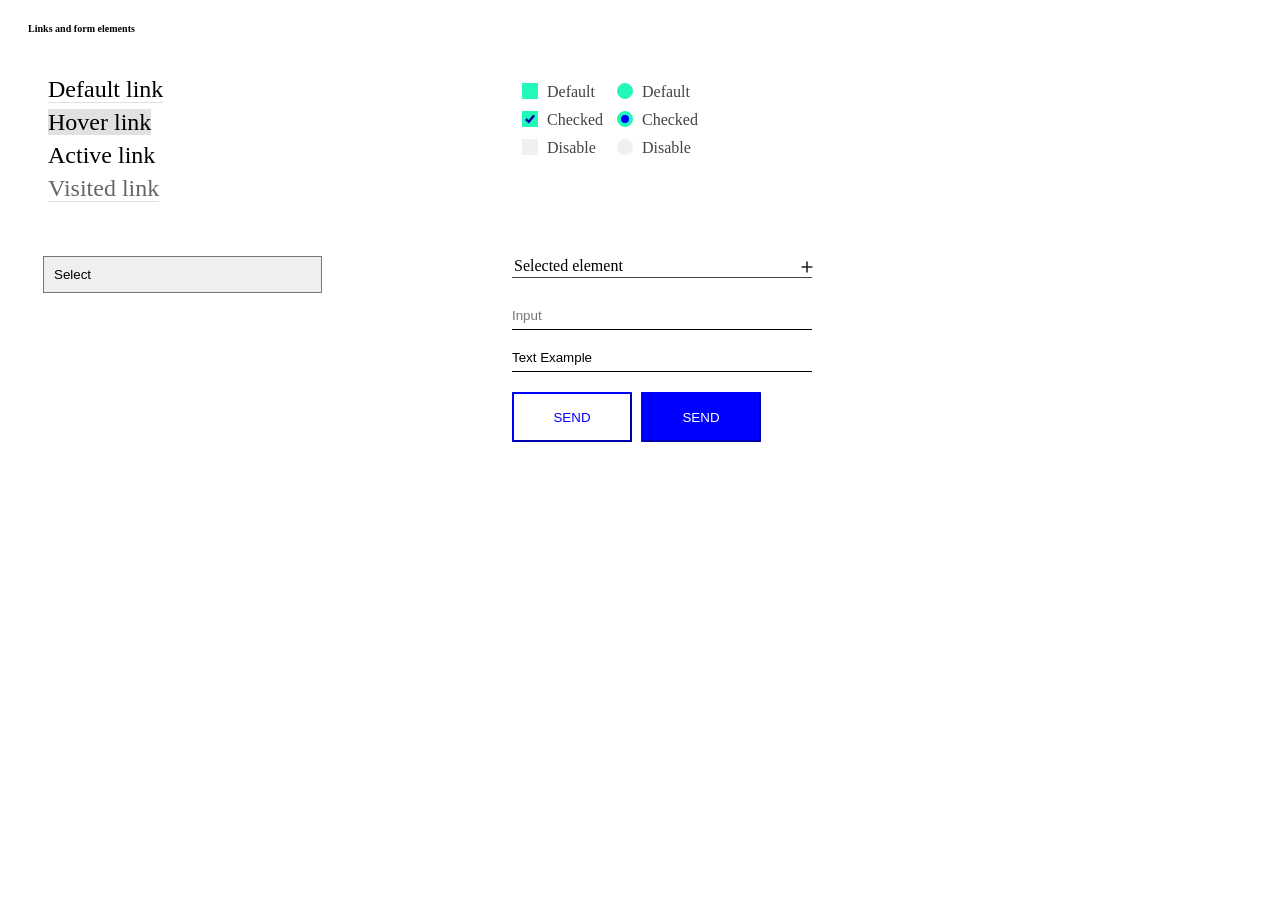
==== index.html @ 4d0e80c5 "first commit" ====
<!DOCTYPE html>


<head>

    <meta charset="UTF-8">
    <link href="./css/style.css" rel="stylesheet">

    <meta name="viewport" content="width=device-width, initial-scale=1.0">

    <link rel="stylesheet" href="./nice select/css/nice-select.css">

    <title>Links and form elements</title>
   

</head>

    <body>
        <main>

    
          <div class="title">
            <h6>Links and form elements</h6>
          </div>

<div class="content"> 
          
 <div class="wrapper">        
      
    <div class="left__colum">
            
        <div class="link-item">
            <ul>
                 <li> <a class="link" href="#"> Default link </a></li>
                 <li> <a class="hover" href="#"> Hover link   </a></li>
                 <li> <a class="active" href="#"> Active link </a></li>
                 <li> <a class="visited" href="#"> Visited link </a></li>
            </ul>
        </div>

    

      <div class="select">
          
            <select   name="select"> 
              <option disabled value="value1">     No Select element   </option>                 
              <option value="value2">              Select       </option>
              <option disabled value="value3">     First item   </option>
              <option  disabled value="value4">     Second item  </option>
              <option  value="value5">               Hover item   </option>
            </select>
          
       </div>

    </div>


         
    <div class="right__colum">

  <div class="checkbox__menu">
        
      <div class="checkOne">

       <form action="#" method="post" enctype="multipart/form-data"> </form>
                      
        <div class="checkbox1">
          <input  type="checkbox" name="Default" 
              id="checkbox1" /> 
          <label  for="checkbox1"> Default </label>
        </div>


        <div class="checkbox2">
          <input checked   type="checkbox" name="Checked" 
              id="checkbox2" /> 
          <label  for="checkbox2"> Checked </label>
        </div>
                

         <div class="checkbox3">
            <input disabled  type="checkbox" name="Disable" 
              id="checkbox3" />    
            <label  for="checkbox3"> Disable</label>
         </div>

      </div> 

    <div class="checkTwo">

          <div class="radio1">
              <input  type="radio" name="radio" 
                id="Default2" /> 
              <label  for="Default2"> Default </label>
          </div>


        <div class="radio2">
           <input checked   type="radio" name="radio" 
             id="Checked2" />  
          <label  for="Checked2"> Checked </label>
        </div>


        <div class="radio3">
          <input disabled type="radio" name="Disable2"  
             id="Disable2"/>
          <label for="Disable3">Disable</label> 
        </div>
    </div>   
            
  </div>

    <div class="input__menu">

         <div>
            <div class="select__plus">
            <section class="select2">
            <option>Selected element</option>
            </section>
          </div>
          </div>
                  

       <div class="TextGrey">
         <input placeholder="Input" class="textinput" type="text"  />    
       </div>

        <div class="textBlack">
           <input class="textinput" type="text" name="Text Example" value="Text Example" />
        </div>


    
        
      </div>

      <div class="button__block">

        <div class="button__blue">
        <form action="#">
            <button class="button">  Send </button>
          </form>
        </div>

        <div class="button__white">
          <form action="#">
              <button class="button2">  Send </button>
            </form>
          </div>

  </div> 
  
  
 </div>
       
</div> 

    <script src="./nice select/js/jquery.js"></script> 
    <script src="./nice select/js/jquery.nice-select.js"></script>
    <script src="./script/script.js"></script>

        </main>
    </body>

 </html>
---- css/style.css ----
@font-face {
    font-family: 'Marvel';
    src: url('Marvel-Regular.eot');
    src: local('Marvel'), local('Marvel-Regular'),
        url('../Fonts/Marvel-Regular.eot?#iefix') format('embedded-opentype'),
        url('../Fonts/Marvel-Regular.woff2') format('woff2'),
        url('../Fonts/Marvel-Regular.woff') format('woff'),
        url('../Fonts/Marvel-Regular.ttf') format('truetype');
    font-weight: normal;
    font-style: normal;
}

@font-face {
    font-family: 'Marvel';
    src: url('Marvel-Italic.eot');
    src: local('Marvel Italic'), local('Marvel-Italic'),
        url('../Fonts/Marvel-Italic.eot?#iefix') format('embedded-opentype'),
        url('../Fonts/Marvel-Italic.woff2') format('woff2'),
        url('../Fonts/Marvel-Italic.woff') format('woff'),
        url('../Fonts/Marvel-Italic.ttf') format('truetype');
    font-weight: normal;
    font-style: italic;
}

@font-face {
    font-family: 'Marvel';
    src: url('Marvel-BoldItalic.eot');
    src: local('Marvel Bold Italic'), local('Marvel-BoldItalic'),
        url('../Fonts/Marvel-BoldItalic.eot?#iefix') format('embedded-opentype'),
        url('../Fonts/Marvel-BoldItalic.woff2') format('woff2'),
        url('../Fonts/Marvel-BoldItalic.woff') format('woff'),
        url('../Fonts/Marvel-BoldItalic.ttf') format('truetype');
    font-weight: bold;
    font-style: italic;
}

@font-face {
    font-family: 'Marvel';
    src: url('Marvel-Bold.eot');
    src: local('Marvel Bold'), local('Marvel-Bold'),
        url('../Fonts/Marvel-Bold.eot?#iefix') format('embedded-opentype'),
        url('../Fonts/Marvel-Bold.woff2') format('woff2'),
        url('../Fonts/Marvel-Bold.woff') format('woff'),
        url('../Fonts/Marvel-Bold.ttf') format('truetype');
    font-weight: bold;
    font-style: normal;
}





	body{
		font-family: "Marvel";
	}




	.title{
		

	font-size: 15px;
	margin: 0px 0px 0px 20px;

	}


	a {
	color:inherit;
	text-decoration: none;
	font-family: "Marvel";
	font-size: 24px;

	
	}


	a:link,
	a.linl {
	border-bottom: #e1e1e1 0.5px solid;

	color: black;

	}

	a:visited,
	a.visited {
	color:#666666;
	}

	a:focus {
		
	}

	a:hover,
	a.hover {
		border-bottom: none;	
	background-color: #e1e1e1;
	
	}

	a:active,
	a.active {
	border-bottom: none;
	color: black;
	}



	ul li {
		list-style: none;
		line-height: 30px;
	
	}


	/*///////////////////Сheckbox///////////////////////////*/



	.checkbox1{
		position: relative;
		margin: 25px 0px 0px 10px ;
	}

	.checkbox2{
		position: relative;
		margin: 10px 0px 0px 10px ;
	}



	.checkbox3{
		position: relative;
		margin: 10px 0px 0px 10px ;
	}



	input[type="checkbox"]{
		-webkit-appearance: none ;
		appearance: none;
		position: absolute;
		
	}



	input[type="checkbox"] ~ label{

		padding-left: 25px;
		font-size: 1rem;
		color:#444;
		cursor: pointer;
	}


	input[type="checkbox"] ~ label::before{

		content: ' ';
		display: block;
		width: 16px;
		height: 16px;
		background-color: #22f8b9;
		position: absolute;
		top: 0;
		left: 0;
		z-index: 1;
		}


	input[type="checkbox"] ~ label::after{

		content: " ";
		display: block;
		width: 10px;
		height: 10px;

		background: url(/Img/free-icon-check-2107638.png) no-repeat ;
		background-size: 10px 10px ;
		
	
		opacity: 0;
		position: absolute;
		top: 3px;
		left: 3px;
		z-index: 2
		}


	input[type="checkbox"]:disabled ~ label::before{
			background-color: #f0f0f0;
		}
		


	input[type="checkbox"]:checked ~ label::after{
			
			opacity: 1;
		}

		


/*////////////////////////////Radio////////////////////////////*/



	.radio1 {
		margin: 25px 0px 0px 10px;
		position: relative;
	}

	.radio2 {
		margin: 10px 0px 0px 10px ;
		position: relative;
	}


	.radio3 {
		margin: 10px 0px 0px 10px ;
		position: relative;
		}
	



	input[type="radio"]{

		-webkit-appearance: none;
		appearance: none;
		position: absolute;
	}



	input[type="radio"]~label {

		padding-left: 25px;
		font-size: 1rem;
		color: #444;
		cursor: pointer;
	}


	input[type="radio"]~label::before{

		content: ' ';
		display: block;
		width: 14px;
		height: 14px;

		border: 1px solid #22f8b9; 
		background-color: #22f8b9;
		border-radius: 50%;


		position: absolute;
		top: 0;
		left: 0;
		z-index: 1;

	}

	
	

	input[type="radio"]~label::after {

		content: " ";
		display: block;
		width: 8px;
		height: 8px;

		background-color: blue ;
		border-radius: 50%;
		opacity: 0;
		position: absolute;
		top: 4px;
		left: 4px;
		z-index: 2;
		
		 
	}

	


	input[type="radio"]:checked ~label::after{
		opacity: 1;
	}

	
	input[type="radio"]:disabled ~ ::before{
		border: 1px solid #f0f0f0;
		background-color: #f0f0f0;
	}

	

	


	/*//////////Select/////////////////*/



	.select{

		
		margin: 50px 0px 0px 35px ;
	
	}


	.select select{
		width: 60%;
		display: block;
		padding: 10px;
	
	

		border-radius: 0px;
		-webkit-appearance: none ;
		appearance: none;
		-moz-appearance: none;
		
		cursor: pointer;
	}


	


	.select2{
		width: 60%;
		margin: 20px 0px 20px 0px ;
		border-bottom: 1.5px solid #444;
		cursor: pointer;
	}


	.select__plus{
		position: relative;
	}

	.select__plus::before{

		content: "";

		position: absolute;
		
		
		right: 39%;
		
		
		display: block;
		width: 20px;
		height: 20px;
		background: url(/Img/Plus_icon-icons.com_71848.svg) no-repeat right;
	}


	
	/*//////////Text input///////////*/

	.textinput{


		border: none;
		border-radius: none;
		width: 60%;
		border-bottom: 1.5px solid;
		padding: 10px 0px 6px 0px ;

	}


	.TextGrey{

		margin: 10px 0px 0px 0px ;
	}

	
	textarea:focus, input:focus
	{
	outline: none;
	}
	


	.textBlack{
		margin: 10px 0px 0px 0px ;
	}

	/*///////////////Button///////////////*/


	.button__block{
	
	
		margin: 20px 0px 0px 0px ;
	}

	.button__blue{
		display: inline-block;
		padding-right: 5px ;
	}


	.button__white{
		display: inline-block;
	}


	.button{
		width: 120px;
		height: 50px;
		border-color: #0000ff;
		background-color: white;
		color: #0000ff;
		border-radius: 1px;
		text-transform: uppercase;
	}


	.button:hover{

		background-color: #0000ff;
		color:white;
	}


	.button2{
		display: inline;
		width: 120px;
		height: 50px;
		border-color: #0000ff;
		background-color: #0000ff;
		color: white;
		border-radius: 1px;
		text-transform: uppercase;
	}


	.button2:hover{
		
		background-color: white;
		color:#0000ff;
	}


	/*///////////////Position//////////////*/

	.content{
		
	}

	.wrapper{
	
	
		width: 100%;
	
		
		
	}

	.left__colum{
		
	
		vertical-align: top;
		
		display: inline-block;
		width: 500px;
		height: 300px;
	}



	.right__colum{
		
		width: 500px;
		height: 300px;
		
		
		display: inline-block;
		}

	.input__menu{
	
		padding: 80px 0px 0px 0px ;
		
	
	}
 
	.checkbox__menu{
		
	}


	.checkOne{
		display: inline-block;
		
	}


	.checkTwo{
		display: inline-block;
		
	}


	




	/*//////////////Mobile/////////////*/

	@media screen and (max-width:600px) {

		.title{
			font-size: 20px;
			
			margin: 0px 0px 0px 0px ;
		}
		.wrapper { 
	 }

		.left__colum{width: 100%;   }

		ul{
			padding: 0px;
		}

		.right__colum{width: 100%;  }
		
		.select{
			margin: 0px 0px 0px 0px; 
		}
 
		.select select{
			
			width: 100%;
		}	

		.select__wrapper::before{

		
			right: 1%;
		 }
	

		.select2{
			
			width: 100%;
		}

		.select__plus::before{
			
			right: 1%;
			
		}
	

		.checkbox__menu{
		
			order:3;
		}

		.input__menu{
			
			padding: 0px;
			width: 100%;
		}

		.textinput{
			width: 100%;
		}

		.button__block{
		order: 4;
		}

		.button__blue{
			
			display: block;

		}
		.button__white{
			margin-top: 5px;
			display: block;
		}

		.button{
			display: block;
			width: 100%;
		}
		.button2{
			width: 100%;
		}
	}
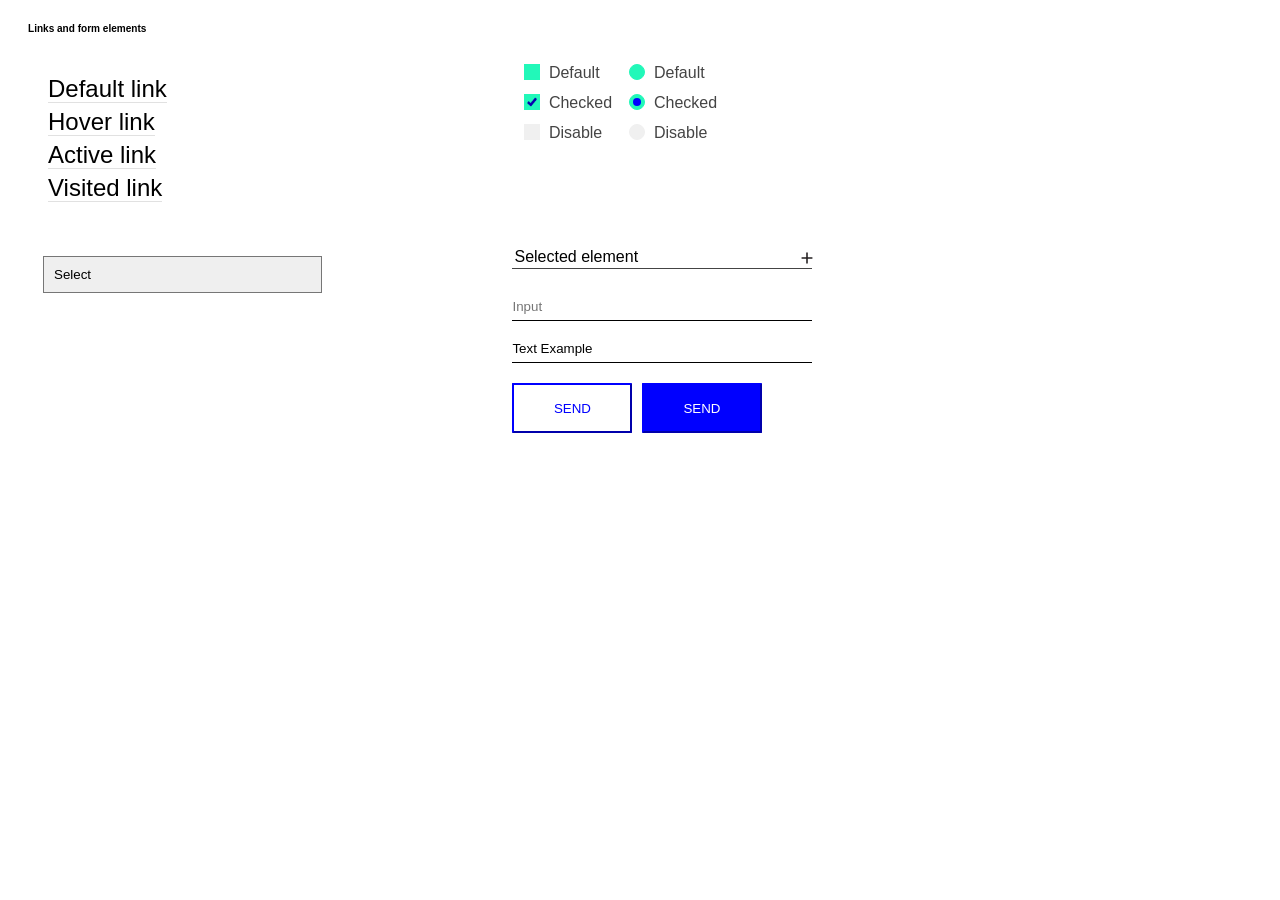
==== commit 85af77e4: "two" ====
--- a/index.html
+++ b/index.html
@@ -2,17 +2,11 @@
 
 
 <head>
-
     <meta charset="UTF-8">
+    <meta name="viewport" content="width=device-width, initial-scale=1.0">
+    <title>Links and form elements</title>
+    <link rel="stylesheet" href="./nice_select/css/nice-select.css">
     <link href="./css/style.css" rel="stylesheet">
-
-    <meta name="viewport" content="width=device-width, initial-scale=1.0">
-
-    <link rel="stylesheet" href="./nice select/css/nice-select.css">
-
-    <title>Links and form elements</title>
-   
-
 </head>
 
     <body>
@@ -31,10 +25,10 @@
             
         <div class="link-item">
             <ul>
-                 <li> <a class="link" href="#"> Default link </a></li>
-                 <li> <a class="hover" href="#"> Hover link   </a></li>
-                 <li> <a class="active" href="#"> Active link </a></li>
-                 <li> <a class="visited" href="#"> Visited link </a></li>
+                 <li> <a  href="#"> Default link </a></li>
+                 <li> <a  href="#"> Hover link   </a></li>
+                 <li> <a  href="#"> Active link </a></li>
+                 <li> <a  href="#"> Visited link </a></li>
             </ul>
         </div>
 
@@ -64,21 +58,21 @@
 
        <form action="#" method="post" enctype="multipart/form-data"> </form>
                       
-        <div class="checkbox1">
+        <div >
           <input  type="checkbox" name="Default" 
               id="checkbox1" /> 
           <label  for="checkbox1"> Default </label>
         </div>
 
 
-        <div class="checkbox2">
+        <div >
           <input checked   type="checkbox" name="Checked" 
               id="checkbox2" /> 
           <label  for="checkbox2"> Checked </label>
         </div>
                 
 
-         <div class="checkbox3">
+         <div >
             <input disabled  type="checkbox" name="Disable" 
               id="checkbox3" />    
             <label  for="checkbox3"> Disable</label>
@@ -88,21 +82,21 @@
 
     <div class="checkTwo">
 
-          <div class="radio1">
+          <div >
               <input  type="radio" name="radio" 
                 id="Default2" /> 
               <label  for="Default2"> Default </label>
           </div>
 
 
-        <div class="radio2">
+        <div >
            <input checked   type="radio" name="radio" 
              id="Checked2" />  
           <label  for="Checked2"> Checked </label>
         </div>
 
 
-        <div class="radio3">
+        <div >
           <input disabled type="radio" name="Disable2"  
              id="Disable2"/>
           <label for="Disable3">Disable</label> 
@@ -112,28 +106,24 @@
   </div>
 
     <div class="input__menu">
-
-         <div>
-            <div class="select__plus">
+         
+          <div class="select__plus">
             <section class="select2">
             <option>Selected element</option>
             </section>
           </div>
-          </div>
+          
                   
 
        <div class="TextGrey">
-         <input placeholder="Input" class="textinput" type="text"  />    
+         <input placeholder="Input"  type="text"  />    
        </div>
 
         <div class="textBlack">
-           <input class="textinput" type="text" name="Text Example" value="Text Example" />
+           <input type="text" name="Text Example" value="Text Example" />
         </div>
+      </div>
 
-
-    
-        
-      </div>
 
       <div class="button__block">
 
@@ -156,8 +146,8 @@
        
 </div> 
 
-    <script src="./nice select/js/jquery.js"></script> 
-    <script src="./nice select/js/jquery.nice-select.js"></script>
+    <script src="./nice_select/js/jquery.js"></script> 
+    <script src="./nice_select/js/jquery.nice-select.js"></script>
     <script src="./script/script.js"></script>
 
         </main>
--- a/css/style.css
+++ b/css/style.css
@@ -55,7 +55,7 @@
 
 
 	body{
-		font-family: "Marvel";
+		font-family: "Marvel",sans-serif;
 	}
 
 
@@ -73,23 +73,19 @@
 	a {
 	color:inherit;
 	text-decoration: none;
-	font-family: "Marvel";
 	font-size: 24px;
-
-	
-	}
-
-
-	a:link,
-	a.linl {
 	border-bottom: #e1e1e1 0.5px solid;
-
 	color: black;
-
-	}
-
-	a:visited,
-	a.visited {
+	}
+
+
+	a:link {
+
+
+	}
+
+	
+	a:visited  {
 	color:#666666;
 	}
 
@@ -97,15 +93,15 @@
 		
 	}
 
-	a:hover,
-	a.hover {
-		border-bottom: none;	
+
+	a:hover {
+	border-bottom: none;	
 	background-color: #e1e1e1;
 	
 	}
 
-	a:active,
-	a.active {
+
+	a:active {
 	border-bottom: none;
 	color: black;
 	}
@@ -123,36 +119,19 @@
 
 
 
-	.checkbox1{
-		position: relative;
-		margin: 25px 0px 0px 10px ;
-	}
-
-	.checkbox2{
-		position: relative;
-		margin: 10px 0px 0px 10px ;
-	}
-
-
-
-	.checkbox3{
-		position: relative;
-		margin: 10px 0px 0px 10px ;
-	}
-
-
 
 	input[type="checkbox"]{
 		-webkit-appearance: none ;
 		appearance: none;
-		position: absolute;
+	
 		
 	}
 
 
 
 	input[type="checkbox"] ~ label{
-
+		line-height: 30px;
+		position: relative;
 		padding-left: 25px;
 		font-size: 1rem;
 		color:#444;
@@ -211,42 +190,25 @@
 
 
 
-	.radio1 {
-		margin: 25px 0px 0px 10px;
-		position: relative;
-	}
-
-	.radio2 {
-		margin: 10px 0px 0px 10px ;
-		position: relative;
-	}
-
-
-	.radio3 {
-		margin: 10px 0px 0px 10px ;
-		position: relative;
-		}
-	
-
 
 
 	input[type="radio"]{
 
 		-webkit-appearance: none;
 		appearance: none;
-		position: absolute;
-	}
-
-
+		position: relative;
+		
+	}
 
 	input[type="radio"]~label {
-
+		position: relative;
 		padding-left: 25px;
 		font-size: 1rem;
 		color: #444;
 		cursor: pointer;
-	}
-
+		line-height: 30px;
+		margin: 10px 0px 0px 0px ;
+	}
 
 	input[type="radio"]~label::before{
 
@@ -254,21 +216,15 @@
 		display: block;
 		width: 14px;
 		height: 14px;
-
 		border: 1px solid #22f8b9; 
 		background-color: #22f8b9;
 		border-radius: 50%;
-
-
 		position: absolute;
 		top: 0;
 		left: 0;
 		z-index: 1;
 
 	}
-
-	
-	
 
 	input[type="radio"]~label::after {
 
@@ -284,13 +240,10 @@
 		top: 4px;
 		left: 4px;
 		z-index: 2;
-		
 		 
 	}
 
 	
-
-
 	input[type="radio"]:checked ~label::after{
 		opacity: 1;
 	}
@@ -369,9 +322,7 @@
 	
 	/*//////////Text input///////////*/
 
-	.textinput{
-
-
+	input[type=text]{
 		border: none;
 		border-radius: none;
 		width: 60%;
